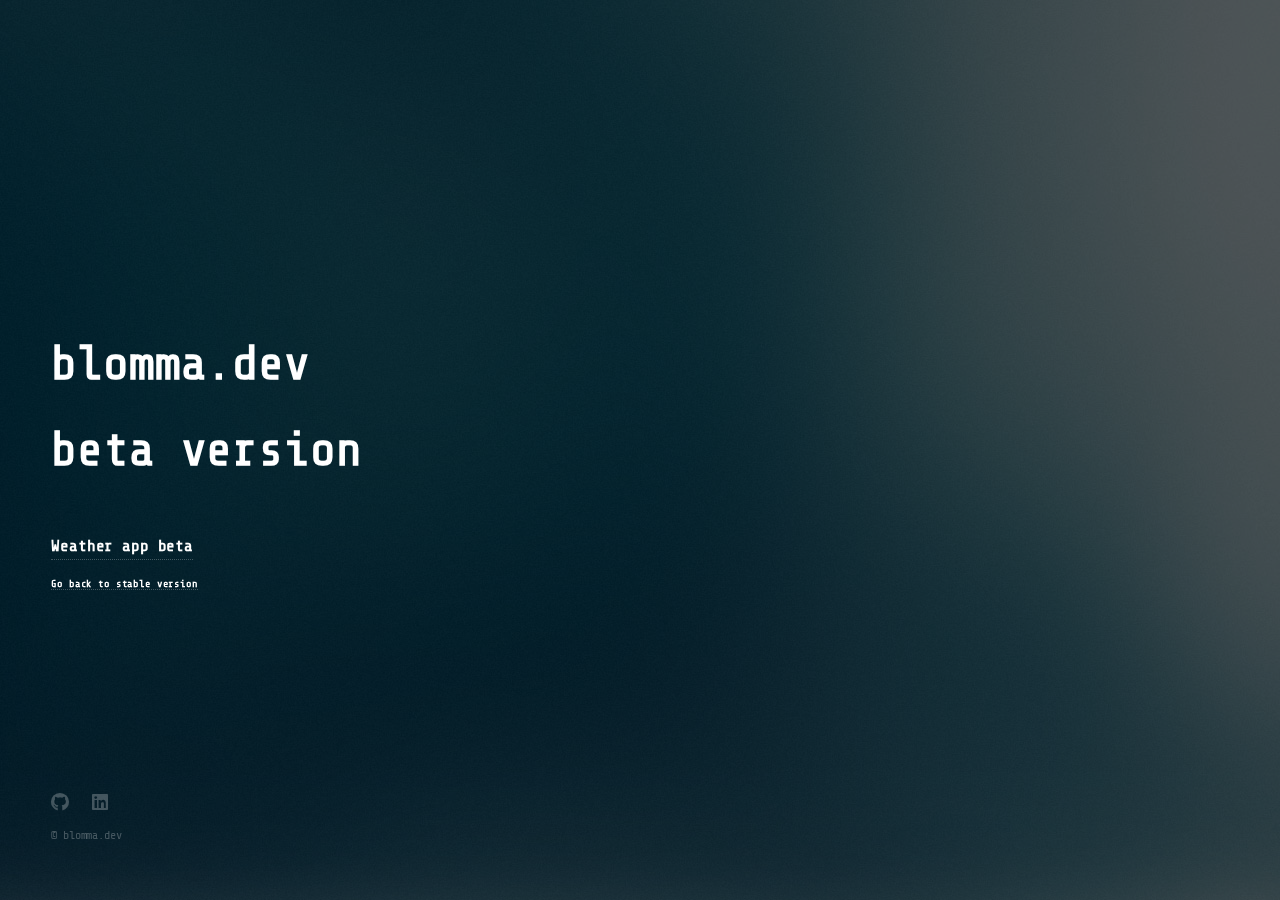
==== index-beta.html @ 992aa8cf "released a testing platform for upcoming features" ====
<!DOCTYPE HTML>
<html>
	<head>
		<title>blomma.dev</title>
		<meta charset="utf-8" />
		<meta name="viewport" content="width=device-width, initial-scale=1, user-scalable=no" />
		<link rel="stylesheet" href="assets/css/main.css" />
	</head>
	<body class="is-preload">

		<!-- Header -->
			<header id="header">
				<h1>blomma.dev</h1>
				<h1>beta version</h1>
				<p></p>
			</header>
			<br>
			<h4><a href="./weather-beta.html">Weather app beta</a></h4>
			<h6><a href="./index.html">Go back to stable version</a></h6>

		<!-- Footer -->
			<footer id="footer">
				<ul class="icons">
					<li><a href="https://github.com/blomma-dev" class="icon brands fa-github"><span class="label">GitHub</span></a></li>
					<li><a href="https://www.linkedin.com/in/blomsterjoel/" class="icon brands fa-linkedin"><span class="label">LinkedIn</span></a></li>
				</ul>
				<ul class="copyright">
					<li>&copy; blomma.dev</li>
				</ul>
			</footer>

		<!-- Scripts -->
			<script src="assets/js/main.js"></script>
			<script src="script.js"></script>

	</body>
</html>
---- assets/css/main.css ----
@import url(fontawesome-all.min.css);
@import url("https://fonts.googleapis.com/css?family=Roboto:400,700");
@import url('https://fonts.googleapis.com/css2?family=Share+Tech+Mono&display=swap');

/*
	Eventually by HTML5 UP
	html5up.net | @ajlkn
	Free for personal and commercial use under the CCA 3.0 license (html5up.net/license)
*/
html, body, button, form, div, span, applet, object,
iframe, h1, h2, h3, h4, h5, h6, p, blockquote,
pre, a, abbr, acronym, address, big, cite,
code, del, dfn, em, img, ins, kbd, q, s, samp,
small, strike, strong, sub, sup, tt, var, b,
u, i, center, dl, dt, dd, ol, ul, li, fieldset,
form, label, legend, table, caption, tbody,
tfoot, thead, tr, th, td, article, aside,
canvas, details, embed, figure, figcaption,
footer, header, hgroup, menu, nav, output, ruby,
section, summary, time, mark, audio, video {
  margin: 0;
  padding: 0;
  border: 0;
  font-size: 100%;
  font-family: 'Share Tech Mono', monospace;
  vertical-align: baseline; }

article, aside, details, figcaption, figure,
footer, header, hgroup, menu, nav, section {
  display: block; }

body {
  line-height: 1; }

h4 {
  display: flex;
  flex-wrap: wrap;
}

ol, ul {
  list-style: none; }

blockquote, q {
  quotes: none; }
  blockquote:before, blockquote:after, q:before, q:after {
    content: '';
    content: none; }

table {
  border-collapse: collapse;
  border-spacing: 0; }

body {
  -webkit-text-size-adjust: none; }

mark {
  background-color: transparent;
  color: inherit; }

input::-moz-focus-inner {
  font-family: 'Share Tech Mono', monospace;
  border: 0;
  padding: 0; }

input, select, textarea {
  -moz-appearance: none;
  -webkit-appearance: none;
  -ms-appearance: none;
  font-family: 'Share Tech Mono', monospace;
  appearance: none; }
  

/* Basic */
@-ms-viewport {
  width: device-width; }

body {
  -ms-overflow-style: scrollbar; }

@media screen and (max-width: 480px) {
  html, body {
    min-width: 320px; } }

html {
  box-sizing: border-box; }

*, *:before, *:after {
  box-sizing: inherit; }

html, body {
  height: 100%;
  overflow-x: hidden;
  width: 100%; }
  @media screen and (max-height: 640px) {
    html, body {
      height: auto;
      min-height: 100%; } }

body {
  display: -moz-flex;
  display: -webkit-flex;
  display: -ms-flex;
  display: flex;
  -moz-flex-direction: column;
  -webkit-flex-direction: column;
  -ms-flex-direction: column;
  flex-direction: column;
  -moz-justify-content: center;
  -webkit-justify-content: center;
  -ms-justify-content: center;
  justify-content: center;
  background-color: #000;
  padding: 6em 4em 4em 4em; }
  body.is-preload *, body.is-preload *:before, body.is-preload *:after {
    -moz-animation: none !important;
    -webkit-animation: none !important;
    -ms-animation: none !important;
    animation: none !important;
    -moz-transition: none !important;
    -webkit-transition: none !important;
    -ms-transition: none !important;
    transition: none !important; }
  body > * {
    position: relative;
    z-index: 2; }
  @media screen and (max-width: 1680px) {
    body {
      padding: 6em 3.5em 3.5em 3.5em; } }
  @media screen and (max-width: 736px) {
    body {
      padding: 5em 2em 2em 2em; } }
  @media screen and (max-width: 360px) {
    body {
      padding: 5em 1.25em 1.25em 1.25em; } }

/* BG */
#bg {
  -moz-transition: opacity 2s ease-in-out;
  -webkit-transition: opacity 2s ease-in-out;
  -ms-transition: opacity 2s ease-in-out;
  transition: opacity 2s ease-in-out;
  height: 100%;
  left: 0;
  opacity: 0.375;
  position: fixed;
  top: 0;
  width: 100%;
  z-index: 1; }
  #bg div {
    -moz-transition: opacity 3s ease;
    -webkit-transition: opacity 3s ease;
    -ms-transition: opacity 3s ease;
    transition: opacity 3s ease;
    background-size: cover;
    height: 100%;
    left: 0;
    opacity: 0;
    position: absolute;
    top: 0;
    visibility: hidden;
    width: 150%; }
    #bg div.visible {
      -moz-animation: bg 45s linear infinite;
      -webkit-animation: bg 45s linear infinite;
      -ms-animation: bg 45s linear infinite;
      animation: bg 45s linear infinite;
      opacity: 1;
      visibility: visible;
      z-index: 1; }
      #bg div.visible.top {
        z-index: 2; }
      @media screen and (max-width: 1280px) {
        #bg div.visible {
          -moz-animation: bg 29.25s linear infinite;
          -webkit-animation: bg 29.25s linear infinite;
          -ms-animation: bg 29.25s linear infinite;
          animation: bg 29.25s linear infinite; } }
      @media screen and (max-width: 736px) {
        #bg div.visible {
          -moz-animation: bg 18s linear infinite;
          -webkit-animation: bg 18s linear infinite;
          -ms-animation: bg 18s linear infinite;
          animation: bg 18s linear infinite; } }
    #bg div:only-child {
      -moz-animation-direction: alternate !important;
      -webkit-animation-direction: alternate !important;
      -ms-animation-direction: alternate !important;
      animation-direction: alternate !important; }
  body.is-preload #bg {
    opacity: 0; }

@-moz-keyframes bg {
  0% {
    -moz-transform: translateX(0);
    -webkit-transform: translateX(0);
    -ms-transform: translateX(0);
    transform: translateX(0); }
  100% {
    -moz-transform: translateX(-25%);
    -webkit-transform: translateX(-25%);
    -ms-transform: translateX(-25%);
    transform: translateX(-25%); } }

@-webkit-keyframes bg {
  0% {
    -moz-transform: translateX(0);
    -webkit-transform: translateX(0);
    -ms-transform: translateX(0);
    transform: translateX(0); }
  100% {
    -moz-transform: translateX(-25%);
    -webkit-transform: translateX(-25%);
    -ms-transform: translateX(-25%);
    transform: translateX(-25%); } }

@-ms-keyframes bg {
  0% {
    -moz-transform: translateX(0);
    -webkit-transform: translateX(0);
    -ms-transform: translateX(0);
    transform: translateX(0); }
  100% {
    -moz-transform: translateX(-25%);
    -webkit-transform: translateX(-25%);
    -ms-transform: translateX(-25%);
    transform: translateX(-25%); } }

@keyframes bg {
  0% {
    -moz-transform: translateX(0);
    -webkit-transform: translateX(0);
    -ms-transform: translateX(0);
    transform: translateX(0); }
  100% {
    -moz-transform: translateX(-25%);
    -webkit-transform: translateX(-25%);
    -ms-transform: translateX(-25%);
    transform: translateX(-25%); } }

/* Type */
body, input, select, textarea {
  color: rgba(255, 255, 255, 0.75);
  font-family: 'Share Tech Mono', monospace;
  font-size: 16pt;
  font-weight: 400;
  letter-spacing: -0.01em;
  line-height: 1.65em; }
  @media screen and (max-width: 1680px) {
    body, input, select, textarea {
      font-size: 12pt; } }
  @media screen and (max-width: 1280px) {
    body, input, select, textarea {
      font-size: 11pt; } }
  @media screen and (max-width: 980px) {
    body, input, select, textarea {
      font-size: 12pt; } }
  @media screen and (max-width: 736px) {
    body, input, select, textarea {
      font-size: 12pt; } }
  @media screen and (max-width: 480px) {
    body, input, select, textarea {
      font-size: 12pt; } }

a {
  -moz-transition: border-bottom-color 0.2s ease, color 0.2s ease;
  -webkit-transition: border-bottom-color 0.2s ease, color 0.2s ease;
  -ms-transition: border-bottom-color 0.2s ease, color 0.2s ease;
  transition: border-bottom-color 0.2s ease, color 0.2s ease;
  border-bottom: dotted 1px rgba(255, 255, 255, 0.25);
  color: #1cb495;
  text-decoration: none; }
  a:hover {
    border-bottom-color: transparent;
    color: #1cb495 !important;
    text-decoration: none; }

strong, b {
  color: #fff;
  font-weight: 700; }

em, i {
  font-style: italic; }

p {
  margin: 0 0 2em 0; }

h1, h2, h3, h4, h5, h6 {
  color: #fff;
  font-weight: 700;
  line-height: 1em;
  margin: 0 0 1em 0; }
  h1 a, h2 a, h3 a, h4 a, h5 a, h6 a {
    color: inherit;
    text-decoration: none; }

h1 {
  font-size: 2.5em;
  line-height: 1.25em; }

h2 {
  font-size: 1.75em;
  line-height: 1.5em; }

h3 {
  font-size: 1.35em;
  line-height: 1.5em; }

h4 {
  font-size: 1.1em;
  line-height: 1.5em; }

h5 {
  font-size: 0.9em;
  line-height: 1.5em; }

h6 {
  font-size: 0.7em;
  line-height: 1.5em; }

sub {
  font-size: 0.8em;
  position: relative;
  top: 0.5em; }

sup {
  font-size: 0.8em;
  position: relative;
  top: -0.5em; }

blockquote {
  border-left: solid 8px rgba(255, 255, 255, 0.35);
  font-style: italic;
  margin: 0 0 2em 0;
  padding: 0.5em 0 0.5em 2em; }

code {
  background: rgba(255, 255, 255, 0.125);
  border-radius: 6px;
  border: solid 2px rgba(255, 255, 255, 0.35);
  font-family: "Courier New", monospace;
  font-size: 0.9em;
  margin: 0 0.25em;
  padding: 0.25em 0.65em; }

pre {
  -webkit-overflow-scrolling: touch;
  font-family: "Courier New", monospace;
  font-size: 0.9em;
  margin: 0 0 2em 0; }
  pre code {
    display: block;
    line-height: 1.75em;
    padding: 1em 1.5em;
    overflow-x: auto; }

hr {
  border: 0;
  border-bottom: solid 2px rgba(255, 255, 255, 0.35);
  margin: 2em 0; }
  hr.major {
    margin: 3em 0; }

/* Section/Article */
section.special, article.special {
  text-align: center; }

header p {
  color: rgba(255, 255, 255, 0.5);
  position: relative;
  margin: 0 0 1.5em 0; }

header h2 + p {
  font-size: 1.25em;
  margin-top: -1em;
  line-height: 1.5em; }

header h3 + p {
  font-size: 1.1em;
  margin-top: -0.8em;
  line-height: 1.5em; }

header h4 + p,
header h5 + p,
header h6 + p {
  font-size: 0.9em;
  margin-top: -0.6em;
  line-height: 1.5em; }

@media screen and (max-width: 980px) {
  header br {
    display: none; } }

@media screen and (max-width: 736px) {
  header br {
    display: inline; } }

@media screen and (max-width: 480px) {
  header br {
    display: none; } }

/* Icon */
.icon {
  text-decoration: none;
  border-bottom: none;
  position: relative; }
  .icon:before {
    -moz-osx-font-smoothing: grayscale;
    -webkit-font-smoothing: antialiased;
    display: inline-block;
    font-style: normal;
    font-variant: normal;
    text-rendering: auto;
    line-height: 1;
    text-transform: none !important;
    font-family: 'Font Awesome 5 Free';
    font-weight: 400; }
  .icon > .label {
    display: none; }
  .icon:before {
    line-height: inherit; }
  .icon.solid:before {
    font-weight: 900; }
  .icon.brands:before {
    font-family: 'Font Awesome 5 Brands'; }

/* List */
ol {
  list-style: decimal;
  margin: 0 0 2em 0;
  padding-left: 1.25em; }
  ol li {
    padding-left: 0.25em; }

ul {
  list-style: disc;
  margin: 0 0 2em 0;
  padding-left: 1em; }
  ul li {
    padding-left: 0.5em; }

/* Icons */
ul.icons {
  cursor: default;
  list-style: none;
  padding-left: 0; }
  ul.icons li {
    display: inline-block;
    padding: 0 1em 0 0; }
    ul.icons li:last-child {
      padding-right: 0; }
    ul.icons li .icon:before {
      font-size: 1.25em; }
    ul.icons li a {
      color: inherit; }

/* Form */
form {
  margin: 0 0 2em 0; }
  form .message {
    text-decoration: none;
    -moz-transition: opacity 0.2s ease-in-out, -moz-transform 0.2s ease-in-out;
    -webkit-transition: opacity 0.2s ease-in-out, -webkit-transform 0.2s ease-in-out;
    -ms-transition: opacity 0.2s ease-in-out, -ms-transform 0.2s ease-in-out;
    transition: opacity 0.2s ease-in-out, transform 0.2s ease-in-out;
    -moz-transform: scale(1.05);
    -webkit-transform: scale(1.05);
    -ms-transform: scale(1.05);
    transform: scale(1.05);
    height: 2.75em;
    line-height: 2.75em;
    opacity: 0; }
    form .message:before {
      -moz-osx-font-smoothing: grayscale;
      -webkit-font-smoothing: antialiased;
      display: inline-block;
      font-style: normal;
      font-variant: normal;
      text-rendering: auto;
      line-height: 1;
      text-transform: none !important;
      font-family: 'Font Awesome 5 Free';
      font-weight: 900; }
    form .message:before {
      margin-right: 0.5em; }
    form .message.visible {
      -moz-transform: scale(1);
      -webkit-transform: scale(1);
      -ms-transform: scale(1);
      transform: scale(1);
      opacity: 1; }
    form .message.success {
      color: #1cb495; }
      form .message.success:before {
        content: '\f00c'; }
    form .message.failure {
      color: #ff2361; }
      form .message.failure:before {
        content: '\f119'; }

label {
  color: #fff;
  display: block;
  font-size: 0.9em;
  font-weight: 700;
  margin: 0 0 1em 0; }

@-moz-keyframes focus {
  0% {
    -moz-transform: scale(1);
    -webkit-transform: scale(1);
    -ms-transform: scale(1);
    transform: scale(1); }
  50% {
    -moz-transform: scale(1.025);
    -webkit-transform: scale(1.025);
    -ms-transform: scale(1.025);
    transform: scale(1.025); }
  100% {
    -moz-transform: scale(1);
    -webkit-transform: scale(1);
    -ms-transform: scale(1);
    transform: scale(1); } }

@-webkit-keyframes focus {
  0% {
    -moz-transform: scale(1);
    -webkit-transform: scale(1);
    -ms-transform: scale(1);
    transform: scale(1); }
  50% {
    -moz-transform: scale(1.025);
    -webkit-transform: scale(1.025);
    -ms-transform: scale(1.025);
    transform: scale(1.025); }
  100% {
    -moz-transform: scale(1);
    -webkit-transform: scale(1);
    -ms-transform: scale(1);
    transform: scale(1); } }

@-ms-keyframes focus {
  0% {
    -moz-transform: scale(1);
    -webkit-transform: scale(1);
    -ms-transform: scale(1);
    transform: scale(1); }
  50% {
    -moz-transform: scale(1.025);
    -webkit-transform: scale(1.025);
    -ms-transform: scale(1.025);
    transform: scale(1.025); }
  100% {
    -moz-transform: scale(1);
    -webkit-transform: scale(1);
    -ms-transform: scale(1);
    transform: scale(1); } }

@keyframes focus {
  0% {
    -moz-transform: scale(1);
    -webkit-transform: scale(1);
    -ms-transform: scale(1);
    transform: scale(1); }
  50% {
    -moz-transform: scale(1.025);
    -webkit-transform: scale(1.025);
    -ms-transform: scale(1.025);
    transform: scale(1.025); }
  100% {
    -moz-transform: scale(1);
    -webkit-transform: scale(1);
    -ms-transform: scale(1);
    transform: scale(1); } }

input[type="text"],
input[type="password"],
input[type="email"],
select,
textarea {
  -moz-appearance: none;
  -webkit-appearance: none;
  -ms-appearance: none;
  appearance: none;
  -moz-transform: scale(1);
  -webkit-transform: scale(1);
  -ms-transform: scale(1);
  transform: scale(1);
  -moz-transition: border-color 0.2s ease, background-color 0.2s ease;
  -webkit-transition: border-color 0.2s ease, background-color 0.2s ease;
  -ms-transition: border-color 0.2s ease, background-color 0.2s ease;
  transition: border-color 0.2s ease, background-color 0.2s ease;
  background-color: transparent;
  border-radius: 6px;
  border: none;
  border: solid 2px rgba(255, 255, 255, 0.35);
  color: inherit;
  display: block;
  outline: 0;
  padding: 0 1em;
  text-decoration: none;
  width: 100%; }
  input[type="text"]:invalid,
  input[type="password"]:invalid,
  input[type="email"]:invalid,
  select:invalid,
  textarea:invalid {
    box-shadow: none; }
  input[type="text"]:focus,
  input[type="password"]:focus,
  input[type="email"]:focus,
  select:focus,
  textarea:focus {
    -moz-animation: focus 0.1s;
    -webkit-animation: focus 0.1s;
    -ms-animation: focus 0.1s;
    animation: focus 0.1s;
    background-color: rgba(255, 255, 255, 0.125);
    border-color: #1cb495; }

select {
  background-image: url("data:image/svg+xml;charset=utf8,%3Csvg xmlns='http://www.w3.org/2000/svg' width='40' height='40' preserveAspectRatio='none' viewBox='0 0 40 40'%3E%3Cpath d='M9.4,12.3l10.4,10.4l10.4-10.4c0.2-0.2,0.5-0.4,0.9-0.4c0.3,0,0.6,0.1,0.9,0.4l3.3,3.3c0.2,0.2,0.4,0.5,0.4,0.9 c0,0.4-0.1,0.6-0.4,0.9L20.7,31.9c-0.2,0.2-0.5,0.4-0.9,0.4c-0.3,0-0.6-0.1-0.9-0.4L4.3,17.3c-0.2-0.2-0.4-0.5-0.4-0.9 c0-0.4,0.1-0.6,0.4-0.9l3.3-3.3c0.2-0.2,0.5-0.4,0.9-0.4S9.1,12.1,9.4,12.3z' fill='rgba(255, 255, 255, 0.35)' /%3E%3C/svg%3E");
  background-size: 1.25rem;
  background-repeat: no-repeat;
  background-position: calc(100% - 1rem) center;
  height: 2.75em;
  padding-right: 2.75em;
  text-overflow: ellipsis; }
  select option {
    color: #fff;
    background: #000; }
  select:focus::-ms-value {
    background-color: transparent; }
  select::-ms-expand {
    display: none; }

input[type="text"],
input[type="password"],
input[type="email"],
select {
  height: 2.75em; }

textarea {
  padding: 0.75em 1em; }

input[type="checkbox"],
input[type="radio"] {
  -moz-appearance: none;
  -webkit-appearance: none;
  -ms-appearance: none;
  appearance: none;
  display: block;
  float: left;
  margin-right: -2em;
  opacity: 0;
  width: 1em;
  z-index: -1; }
  input[type="checkbox"] + label,
  input[type="radio"] + label {
    text-decoration: none;
    color: rgba(255, 255, 255, 0.75);
    cursor: pointer;
    display: inline-block;
    font-size: 1em;
    font-weight: 400;
    padding-left: 2.4em;
    padding-right: 0.75em;
    position: relative; }
    input[type="checkbox"] + label:before,
    input[type="radio"] + label:before {
      -moz-osx-font-smoothing: grayscale;
      -webkit-font-smoothing: antialiased;
      display: inline-block;
      font-style: normal;
      font-variant: normal;
      text-rendering: auto;
      line-height: 1;
      text-transform: none !important;
      font-family: 'Font Awesome 5 Free';
      font-weight: 900; }
    input[type="checkbox"] + label:before,
    input[type="radio"] + label:before {
      background: rgba(255, 255, 255, 0.125);
      border-radius: 6px;
      border: solid 2px rgba(255, 255, 255, 0.35);
      content: '';
      display: inline-block;
      font-size: 0.8em;
      height: 1.65em;
      left: 0;
      line-height: 1.65em;
      position: absolute;
      text-align: center;
      top: 0;
      width: 1.65em; }
  input[type="checkbox"]:checked + label:before,
  input[type="radio"]:checked + label:before {
    background: #1cb495;
    border-color: #1cb495;
    color: #ffffff;
    content: '\f00c'; }
  input[type="checkbox"]:focus + label:before,
  input[type="radio"]:focus + label:before {
    border-color: #1cb495;
    box-shadow: 0 0 0 2px #1cb495; }

input[type="checkbox"] + label:before {
  border-radius: 6px; }

input[type="radio"] + label:before {
  border-radius: 100%; }

::-webkit-input-placeholder {
  color: rgba(255, 255, 255, 0.5) !important;
  opacity: 1.0; }

:-moz-placeholder {
  color: rgba(255, 255, 255, 0.5) !important;
  opacity: 1.0; }

::-moz-placeholder {
  color: rgba(255, 255, 255, 0.5) !important;
  opacity: 1.0; }

:-ms-input-placeholder {
  color: rgba(255, 255, 255, 0.5) !important;
  opacity: 1.0; }

.formerize-placeholder {
  color: rgba(255, 255, 255, 0.5) !important;
  opacity: 1.0; }

.haku {
  padding-left: 5%;
  font-family: 'Share Tech Mono', monospace;
}

.haku2 {
  padding-left: 15px;
  font-family: 'Share Tech Mono', monospace;
}

.nappi {
  display: flex;
  align-items: stretch;
  font-family: 'Share Tech Mono', monospace;
}

/* Button */
input[type="submit"],
input[type="reset"],
input[type="button"],
button,
.button {
  font-family: 'Share Tech Mono', monospace;
  -moz-appearance: none;
  -webkit-appearance: none;
  -ms-appearance: none;
  appearance: none;
  -moz-transition: background-color 0.2s ease-in-out, color 0.2s ease-in-out, opacity 0.2s ease-in-out;
  -webkit-transition: background-color 0.2s ease-in-out, color 0.2s ease-in-out, opacity 0.2s ease-in-out;
  -ms-transition: background-color 0.2s ease-in-out, color 0.2s ease-in-out, opacity 0.2s ease-in-out;
  transition: background-color 0.2s ease-in-out, color 0.2s ease-in-out, opacity 0.2s ease-in-out;
  background-color: transparent;
  border-radius: 6px;
  border: solid 2px rgba(255, 255, 255, 0.35);
  color: rgba(255, 255, 255, 0.35);
  cursor: pointer;
  display: inline-block;
  font-weight: 700;
  height: 2.75em;
  line-height: 2.5em;
  padding: 0 1.125em;
  text-align: center;
  text-decoration: none;
  white-space: nowrap; }
  input[type="submit"]:hover,
  input[type="reset"]:hover,
  input[type="button"]:hover,
  button:hover,
  .button:hover {
    background-color: #1fcaa7; }
  input[type="submit"]:active,
  input[type="reset"]:active,
  input[type="button"]:active,
  button:active,
  .button:active {
    background-color: #199e83; }
  input[type="submit"].disabled, input[type="submit"]:disabled,
  input[type="reset"].disabled,
  input[type="reset"]:disabled,
  input[type="button"].disabled,
  input[type="button"]:disabled,
  button.disabled,
  button:disabled,
  .button.disabled,
  .button:disabled {
    opacity: 0.5; }
  @media screen and (max-width: 480px) {
    input[type="submit"],
    input[type="reset"],
    input[type="button"],
    button,
    .button {
      padding: 0; } }

/* Header */
#header h1 {
  font-size: 3.25em;
  margin: 0 0 0.55em 0; }

#header p {
  font-size: 1.35em;
  line-height: 1.65em; }

#header a {
  color: inherit; }

@media screen and (max-width: 736px) {
  #header h1 {
    font-size: 2em; }
  #header p {
    font-size: 1em; } }

@media screen and (max-width: 480px) {
  #header {
    margin: 0 0 1em 0; } }

/* Signup Form */
#signup-form {
  font-family: 'Share Tech Mono', monospace;
  display: -moz-flex;
  display: -webkit-flex;
  display: -ms-flex;
  display: flex;
  position: relative; }
  #signup-form input[type="text"],
  #signup-form input[type="password"],
  #signup-form input[type="email"] {
    width: 18em; }
  #signup-form > * {
    margin: 0 0 0 1em; }
  #signup-form > :first-child {
    margin: 0 0 0 0; }
  @media screen and (max-width: 480px) {
    #signup-form {
      -moz-flex-direction: column;
      -webkit-flex-direction: column;
      -ms-flex-direction: column;
      flex-direction: column; }
      #signup-form input[type="type"],
      #signup-form input[type="password"],
      #signup-form input[type="email"] {
        width: 100%; }
      #signup-form > * {
        margin: 1.25em 0 0 0; }
      #signup-form .message {
        bottom: -1.5em;
        font-size: 0.9em;
        height: 1em;
        left: 0;
        line-height: inherit;
        margin-top: 0;
        position: absolute; } }

/* Footer */
#footer {
  -moz-transition: opacity 0.5s ease-in-out;
  -webkit-transition: opacity 0.5s ease-in-out;
  -ms-transition: opacity 0.5s ease-in-out;
  transition: opacity 0.5s ease-in-out;
  bottom: 4em;
  color: rgba(255, 255, 255, 0.5);
  left: 4em;
  opacity: 0.5;
  position: absolute; }
  #footer .icons {
    margin: 0 0 0.5em 0; }
  #footer .copyright {
    font-size: 0.8em;
    list-style: none;
    padding: 0; }
    #footer .copyright li {
      border-left: solid 1px rgba(255, 255, 255, 0.25);
      display: inline-block;
      line-height: 1em;
      margin: 0 0 0 0.75em;
      padding: 0 0 0 0.75em; }
      #footer .copyright li:first-child {
        border-left: 0;
        margin-left: 0;
        padding-left: 0; }
    #footer .copyright a {
      color: inherit; }
  #footer:hover {
    opacity: 1; }
  #footer > :last-child {
    margin-bottom: 0; }
  @media screen and (max-width: 1680px) {
    #footer {
      bottom: 3.5em;
      left: 3.5em; } }
  @media screen and (max-width: 736px) {
    #footer {
      bottom: 2em;
      left: 2em; } }
  @media screen and (max-width: 360px) {
    #footer {
      bottom: 1.25em;
      left: 1.25em; } }
  @media screen and (max-height: 640px) {
    #footer {
      bottom: auto;
      left: auto;
      margin: 1em 0 0 0;
      position: relative; } }
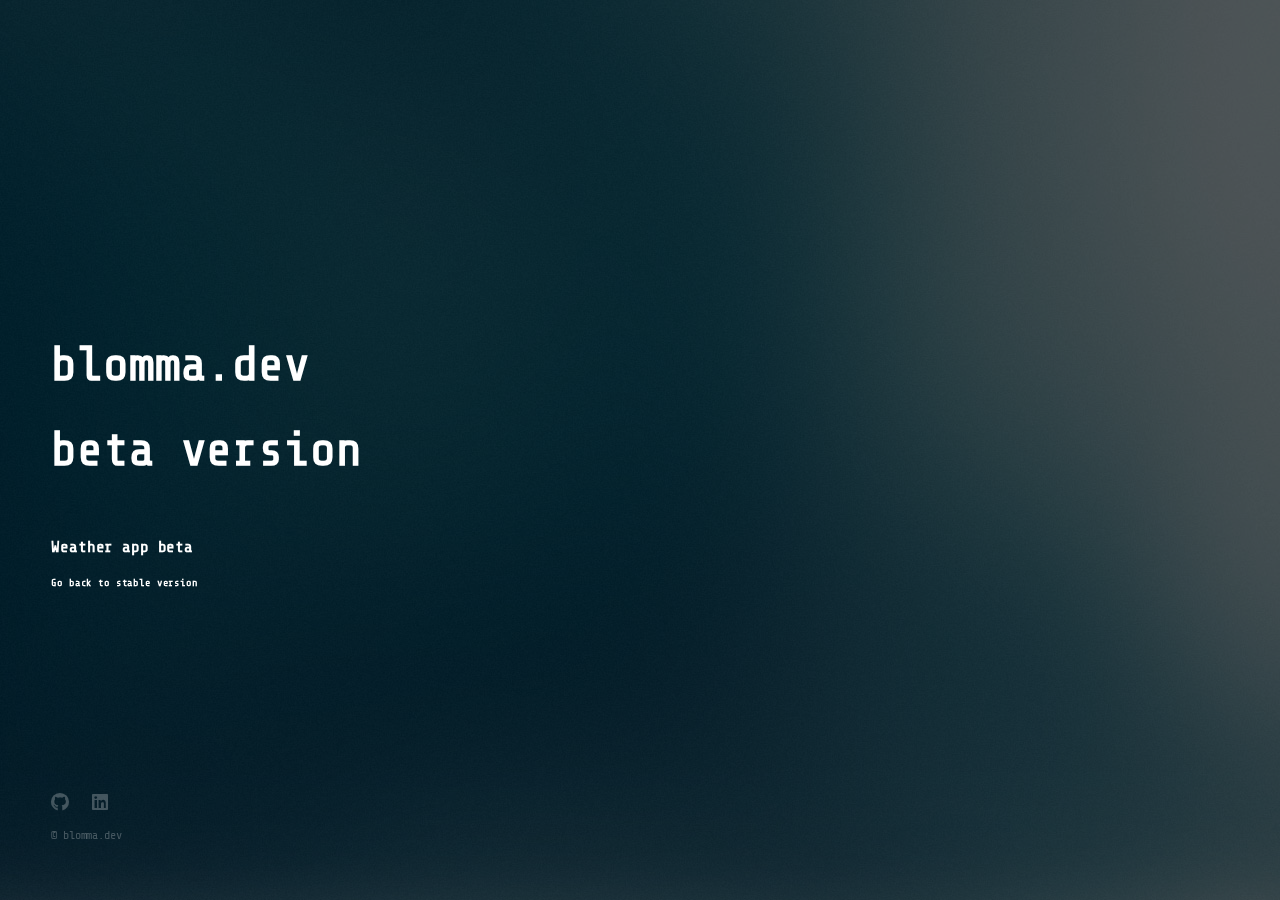
==== commit 29cf0248: "small fixes to index.html and css" ====
--- a/index-beta.html
+++ b/index-beta.html
@@ -21,8 +21,8 @@
 		<!-- Footer -->
 			<footer id="footer">
 				<ul class="icons">
-					<li><a href="https://github.com/blomma-dev" class="icon brands fa-github"><span class="label">GitHub</span></a></li>
-					<li><a href="https://www.linkedin.com/in/blomsterjoel/" class="icon brands fa-linkedin"><span class="label">LinkedIn</span></a></li>
+					<li><a href="https://github.com/blomma-dev" class="icon brands fa-github" target="_blank"><span class="label">GitHub</span></a></li>
+					<li><a href="https://www.linkedin.com/in/blomsterjoel/" class="icon brands fa-linkedin" target="_blank"><span class="label">LinkedIn</span></a></li>
 				</ul>
 				<ul class="copyright">
 					<li>&copy; blomma.dev</li>
--- a/assets/css/main.css
+++ b/assets/css/main.css
@@ -266,7 +266,6 @@
   -webkit-transition: border-bottom-color 0.2s ease, color 0.2s ease;
   -ms-transition: border-bottom-color 0.2s ease, color 0.2s ease;
   transition: border-bottom-color 0.2s ease, color 0.2s ease;
-  border-bottom: dotted 1px rgba(255, 255, 255, 0.25);
   color: #1cb495;
   text-decoration: none; }
   a:hover {
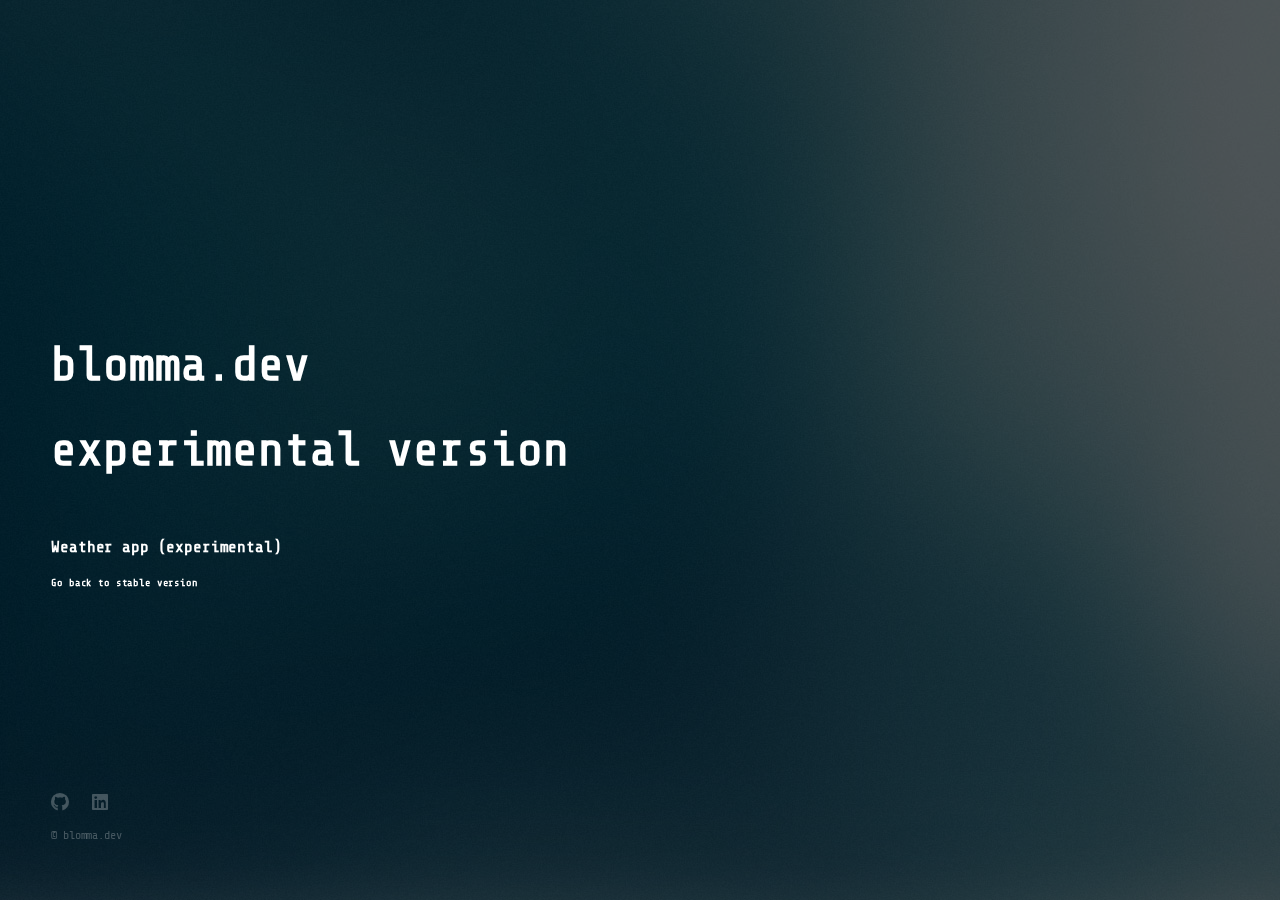
==== commit 4caea6db: "minor fixes" ====
--- a/index-beta.html
+++ b/index-beta.html
@@ -11,11 +11,11 @@
 		<!-- Header -->
 			<header id="header">
 				<h1>blomma.dev</h1>
-				<h1>beta version</h1>
+				<h1>experimental version</h1>
 				<p></p>
 			</header>
 			<br>
-			<h4><a href="./weather-beta.html">Weather app beta</a></h4>
+			<h4><a href="./weather-beta.html">Weather app (experimental)</a></h4>
 			<h6><a href="./index.html">Go back to stable version</a></h6>
 
 		<!-- Footer -->
